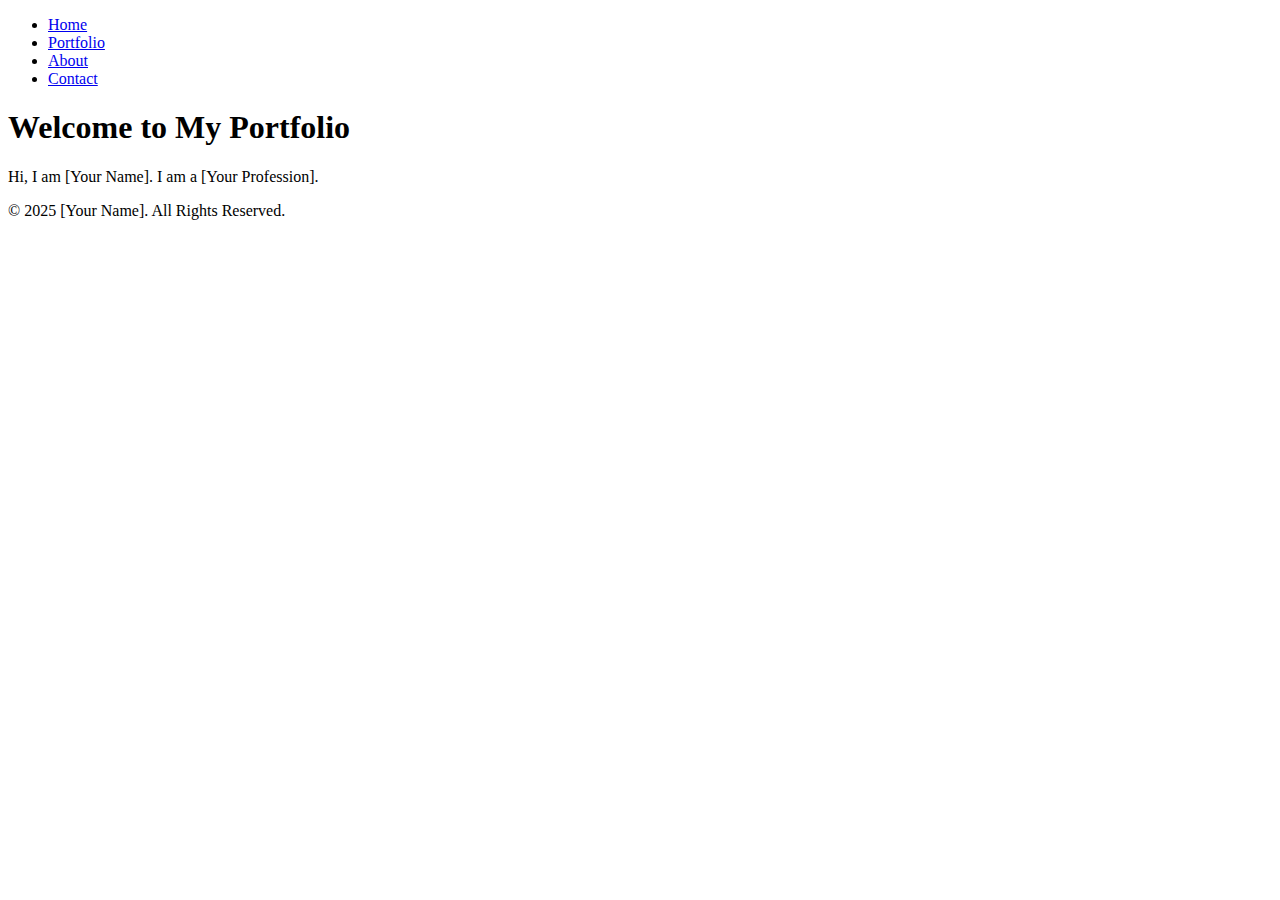
==== Index.html @ 53773495 "Data" ====
<!DOCTYPE html>
<html lang="en">
<head>
    <meta charset="UTF-8">
    <meta name="viewport" content="width=device-width, initial-scale=1.0">
    <meta http-equiv="X-UA-Compatible" content="ie=edge">
    <title>Gauri Dattu Gawade-Portfolio</title>
    <link rel="stylesheet" href="">
</head>
<body>
    <header>
        <nav>
            <ul>
                <li><a href="index.html">Home</a></li>
                <li><a href="portfolio.html">Portfolio</a></li>
                <li><a href="about.html">About</a></li>
                <li><a href="contact.html">Contact</a></li>
            </ul>
        </nav>
    </header>

    <section id="home">
        <h1>Welcome to My Portfolio</h1>
        <p>Hi, I am [Your Name]. I am a [Your Profession].</p>
    </section>

    <footer>
        <p>&copy; 2025 [Your Name]. All Rights Reserved.</p>
    </footer>

    <script src="js/script.js"></script>
</body>
</html>
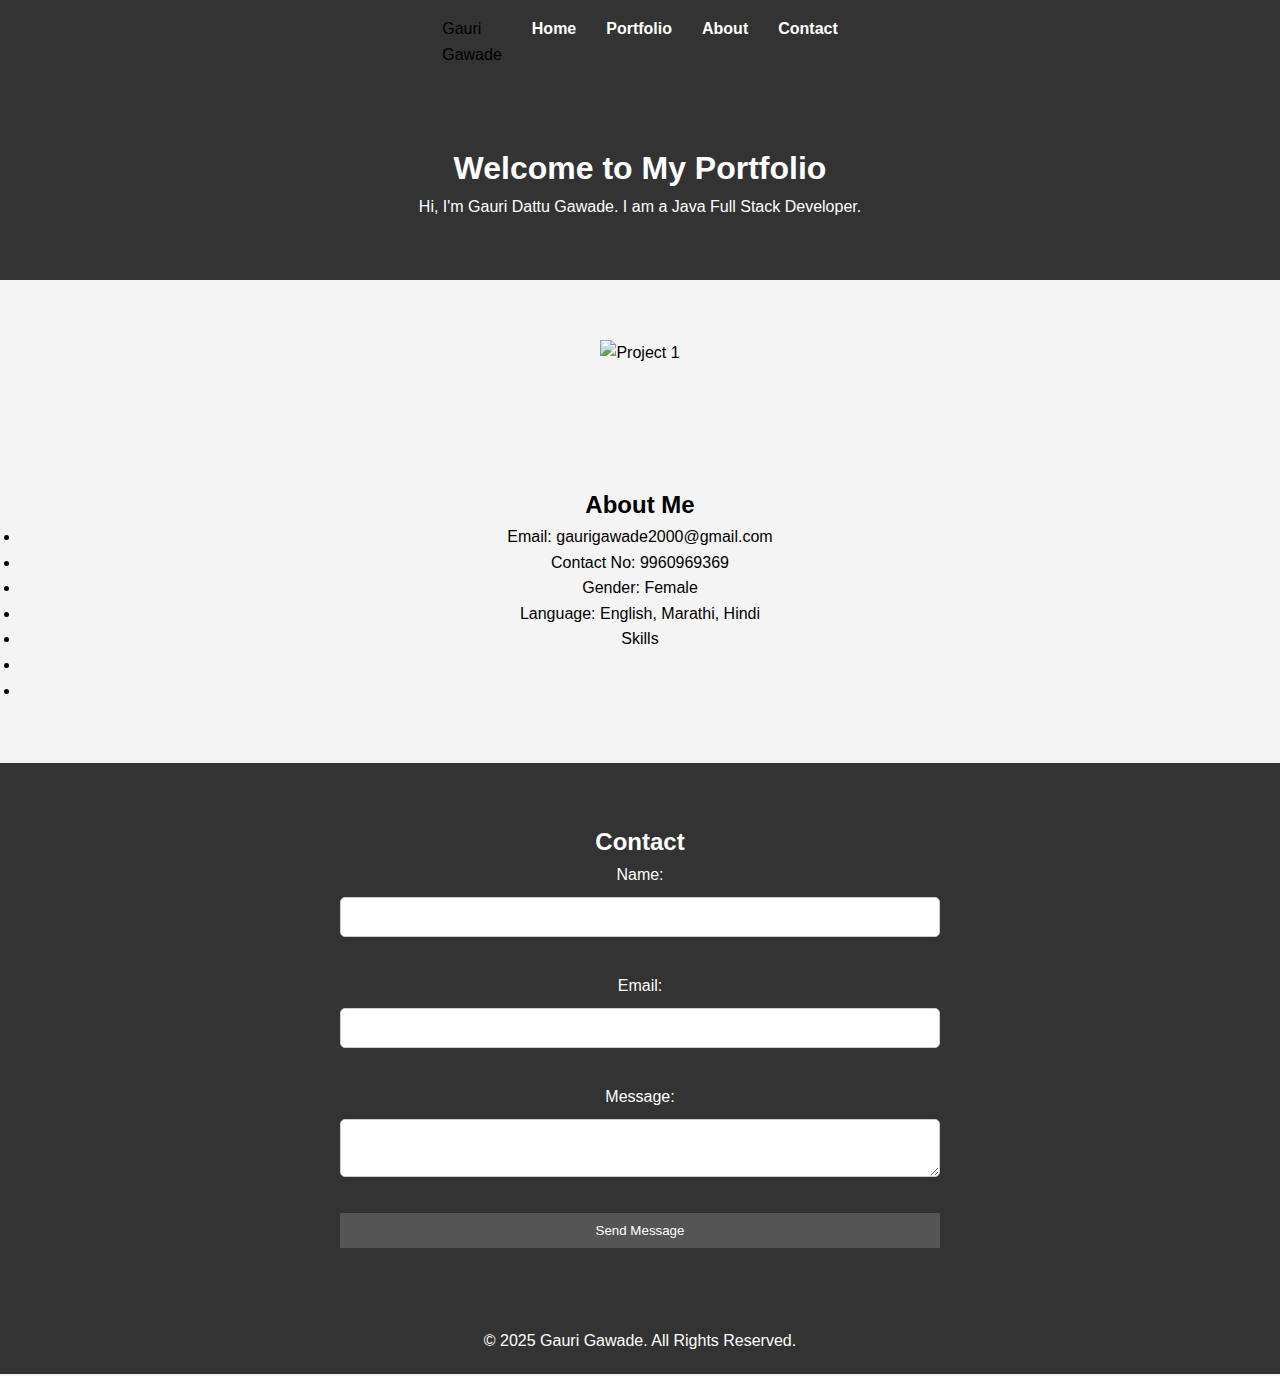
==== commit fb5dbcba: "add feautures" ====
--- a/Index.html
+++ b/Index.html
@@ -4,30 +4,77 @@
     <meta charset="UTF-8">
     <meta name="viewport" content="width=device-width, initial-scale=1.0">
     <meta http-equiv="X-UA-Compatible" content="ie=edge">
-    <title>Gauri Dattu Gawade-Portfolio</title>
-    <link rel="stylesheet" href="">
+    <title>Gauri Dattu Gawade- Portfolio</title>
+    <link rel="icon" type="image/x-icon" href="Assets/Images/gg.svg">
+    <link rel="stylesheet" href="Assets/CSS.css">
 </head>
 <body>
-    <header>
-        <nav>
-            <ul>
-                <li><a href="index.html">Home</a></li>
-                <li><a href="portfolio.html">Portfolio</a></li>
-                <li><a href="about.html">About</a></li>
-                <li><a href="contact.html">Contact</a></li>
-            </ul>
-        </nav>
-    </header>
+    <!-- Navigation -->
+     
+    <nav>
+         
+        <ul>
+            <li>Gauri <br> Gawade</li>
+            <li><a href="#home">Home</a></li>
+            <li><a href="#portfolio">Portfolio</a></li>
+            <li><a href="#about">About</a></li>
+            <li><a href="#contact">Contact</a></li>
+        </ul>
+    </nav>
 
+    <!-- Home Section -->
     <section id="home">
         <h1>Welcome to My Portfolio</h1>
-        <p>Hi, I am [Your Name]. I am a [Your Profession].</p>
+        <p>Hi, I'm Gauri Dattu Gawade. I am a Java Full Stack Developer.</p>
     </section>
 
+    <!-- Portfolio Section -->
+    <section id="portfolio">
+        <div class="portfolio-item">
+            <img src="project1.jpg" alt="Project 1">
+            <div class="overlay">
+                <h3>Interactive Resume</h3>
+                <p>I developed an interactive resume using HTML, CSS, and JavaScript. it is a static web page </p>
+            </div>
+        </div>
+        <!-- More portfolio items -->
+    </section>
+    
+
+    <!-- About Section -->
+    <section id="about">
+        <h2>About Me</h2>
+        <ul>
+            <li>Email: gaurigawade2000@gmail.com </li>
+            <li>Contact No: 9960969369 </li>
+            <li>Gender: Female</li>
+            <li>Language: English, Marathi, Hindi</li>
+            <li>Skills</li>
+            <li></li>
+            <li></li>
+        </ul>
+    </section>
+
+    <!-- Contact Section -->
+    <section id="contact">
+        <h2>Contact</h2>
+        <form>
+            <label for="name">Name:</label>
+            <input type="text" id="name" name="name" required><br>
+            
+            <label for="email">Email:</label>
+            <input type="email" id="email" name="email" required><br>
+            
+            <label for="message">Message:</label>
+            <textarea id="message" name="message" required></textarea><br>
+            
+            <button type="submit">Send Message</button>
+        </form>
+    </section>
+
+    <!-- Footer -->
     <footer>
-        <p>&copy; 2025 [Your Name]. All Rights Reserved.</p>
+        <p>&copy; 2025 Gauri Gawade. All Rights Reserved.</p>
     </footer>
-
-    <script src="js/script.js"></script>
 </body>
 </html>
--- a/Assets/CSS.css
+++ b/Assets/CSS.css
@@ -0,0 +1,128 @@
+/* Basic Reset */
+* {
+    margin: 0;
+    padding: 0;
+    box-sizing: border-box;
+}
+
+/* Body and overall layout */
+body {
+    font-family: Arial, sans-serif;
+    line-height: 1.6;
+    background-color: #f4f4f4;
+}
+
+/* Navigation Styling */
+nav {
+    background-color: #333;
+    padding: 1rem;
+}
+
+nav ul {
+    list-style: none;
+    display: flex;
+    justify-content: center;
+}
+
+nav ul li {
+    margin: 0 15px;
+}
+
+nav ul li a {
+    color: white;
+    text-decoration: none;
+    font-weight: bold;
+}
+
+nav ul li a:hover {
+    color: #c0c0c0;
+}
+
+/* Section Styling */
+section {
+    padding: 60px 20px;
+    text-align: center;
+}
+
+#home {
+    background-color: #333;
+    color: white;
+}
+
+
+#about {
+    background-color: #f4f4f4;
+}
+
+#contact {
+    background-color: #333;
+    color: white;
+}
+
+#contact form {
+    display: flex;
+    flex-direction: column;
+    max-width: 600px;
+    margin: 0 auto;
+}
+
+#contact input, #contact textarea {
+    margin: 10px 0;
+    padding: 10px;
+    font-size: 16px;
+    border: 1px solid #ccc;
+    border-radius: 5px;
+}
+
+#contact button {
+    background-color: #555;
+    color: white;
+    padding: 10px 20px;
+    border: none;
+    cursor: pointer;
+}
+
+#contact button:hover {
+    background-color: #666;
+}
+
+/* Footer */
+footer {
+    background-color: #333;
+    color: white;
+    text-align: center;
+    padding: 20px;
+}
+.portfolio-item {
+    position: relative;
+    overflow: hidden;
+}
+
+.portfolio-item img {
+    width: 100%;
+    height: auto;
+    transition: transform 0.3s ease;
+}
+
+.portfolio-item:hover img {
+    transform: scale(1.1); /* Zoom effect */
+}
+
+.overlay {
+    position: absolute;
+    top: 0;
+    left: 0;
+    right: 0;
+    bottom: 0;
+    background-color: rgba(0, 0, 0, 0.7);
+    color: white;
+    opacity: 0;
+    display: flex;
+    justify-content: center;
+    align-items: center;
+    transition: opacity 0.3s ease;
+}
+
+.portfolio-item:hover .overlay {
+    opacity: 1;
+}
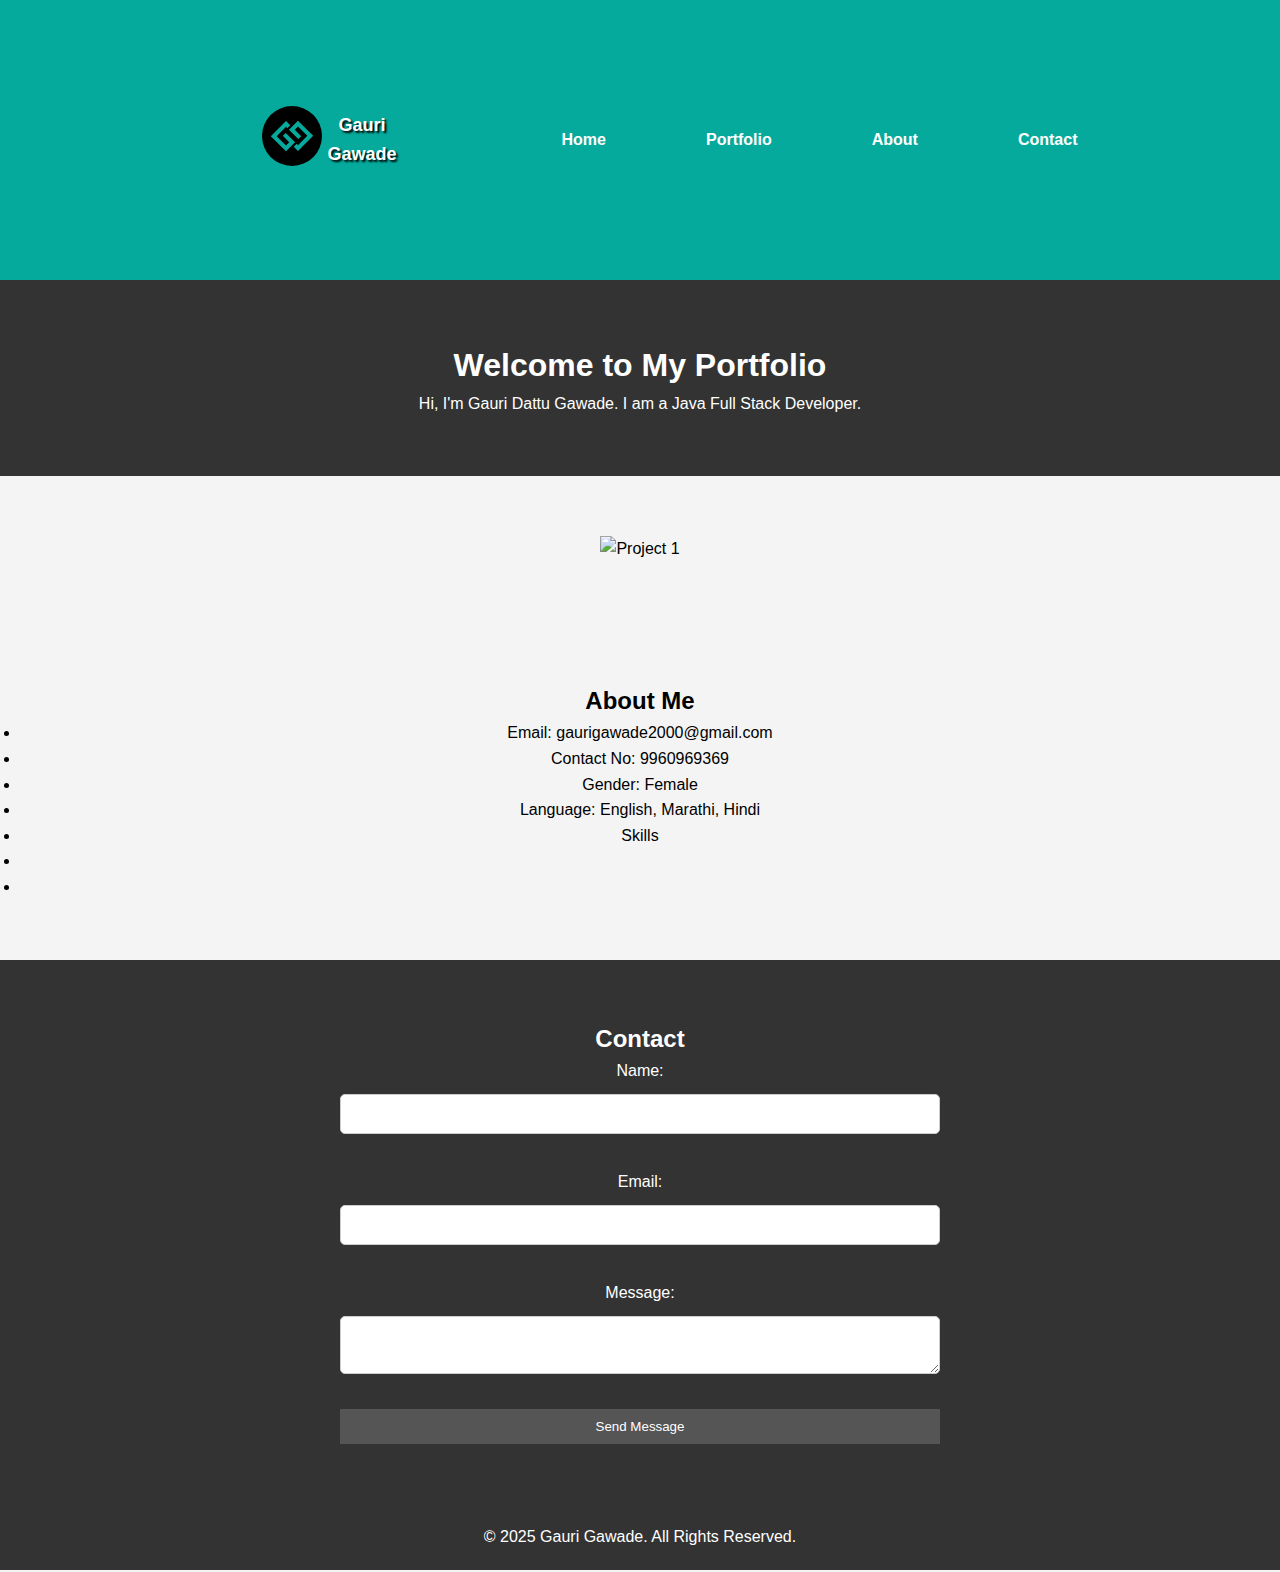
==== commit 1416a102: "add nav bar" ====
--- a/Index.html
+++ b/Index.html
@@ -14,7 +14,7 @@
     <nav>
          
         <ul>
-            <li>Gauri <br> Gawade</li>
+            <li><div class="logo"><a href="#" class="add_icon"><div><Img src="Assets/Images/gg.svg"/></a></div><p class="add_text">Gauri<br>Gawade</p</div></li>
             <li><a href="#home">Home</a></li>
             <li><a href="#portfolio">Portfolio</a></li>
             <li><a href="#about">About</a></li>
--- a/Assets/CSS.css
+++ b/Assets/CSS.css
@@ -14,8 +14,8 @@
 
 /* Navigation Styling */
 nav {
-    background-color: #333;
-    padding: 1rem;
+    background-color: #05aa9c;
+    padding: 6rem;
 }
 
 nav ul {
@@ -25,7 +25,8 @@
 }
 
 nav ul li {
-    margin: 0 15px;
+    margin: auto 50px;
+    display: flex;
 }
 
 nav ul li a {
@@ -33,11 +34,37 @@
     text-decoration: none;
     font-weight: bold;
 }
+.logo{
+  padding: 10px;
+  color: white;
+    font-weight: bolder;
+    margin:auto 50px;
+    text-align: center;
+    display: flex;
+}
+.add_icon img{
+   object-fit: cover;
+   width: 60px;
+   display: block;
+  }
+.add_text{
+    display: block;
+    padding:5px;
+    text-shadow: 2px 2px 2px black;
+    font-weight:bolder;
+    font-size: large;
+} 
 
 nav ul li a:hover {
     color: #c0c0c0;
+    border: 2px solid white;
+    padding: 3px;
 }
 
+.logo:hover{
+    box-shadow: 0 10px 20px rgba(0, 0, 0, 0.3);
+    border-radius: 0.5rem;
+}
 /* Section Styling */
 section {
     padding: 60px 20px;
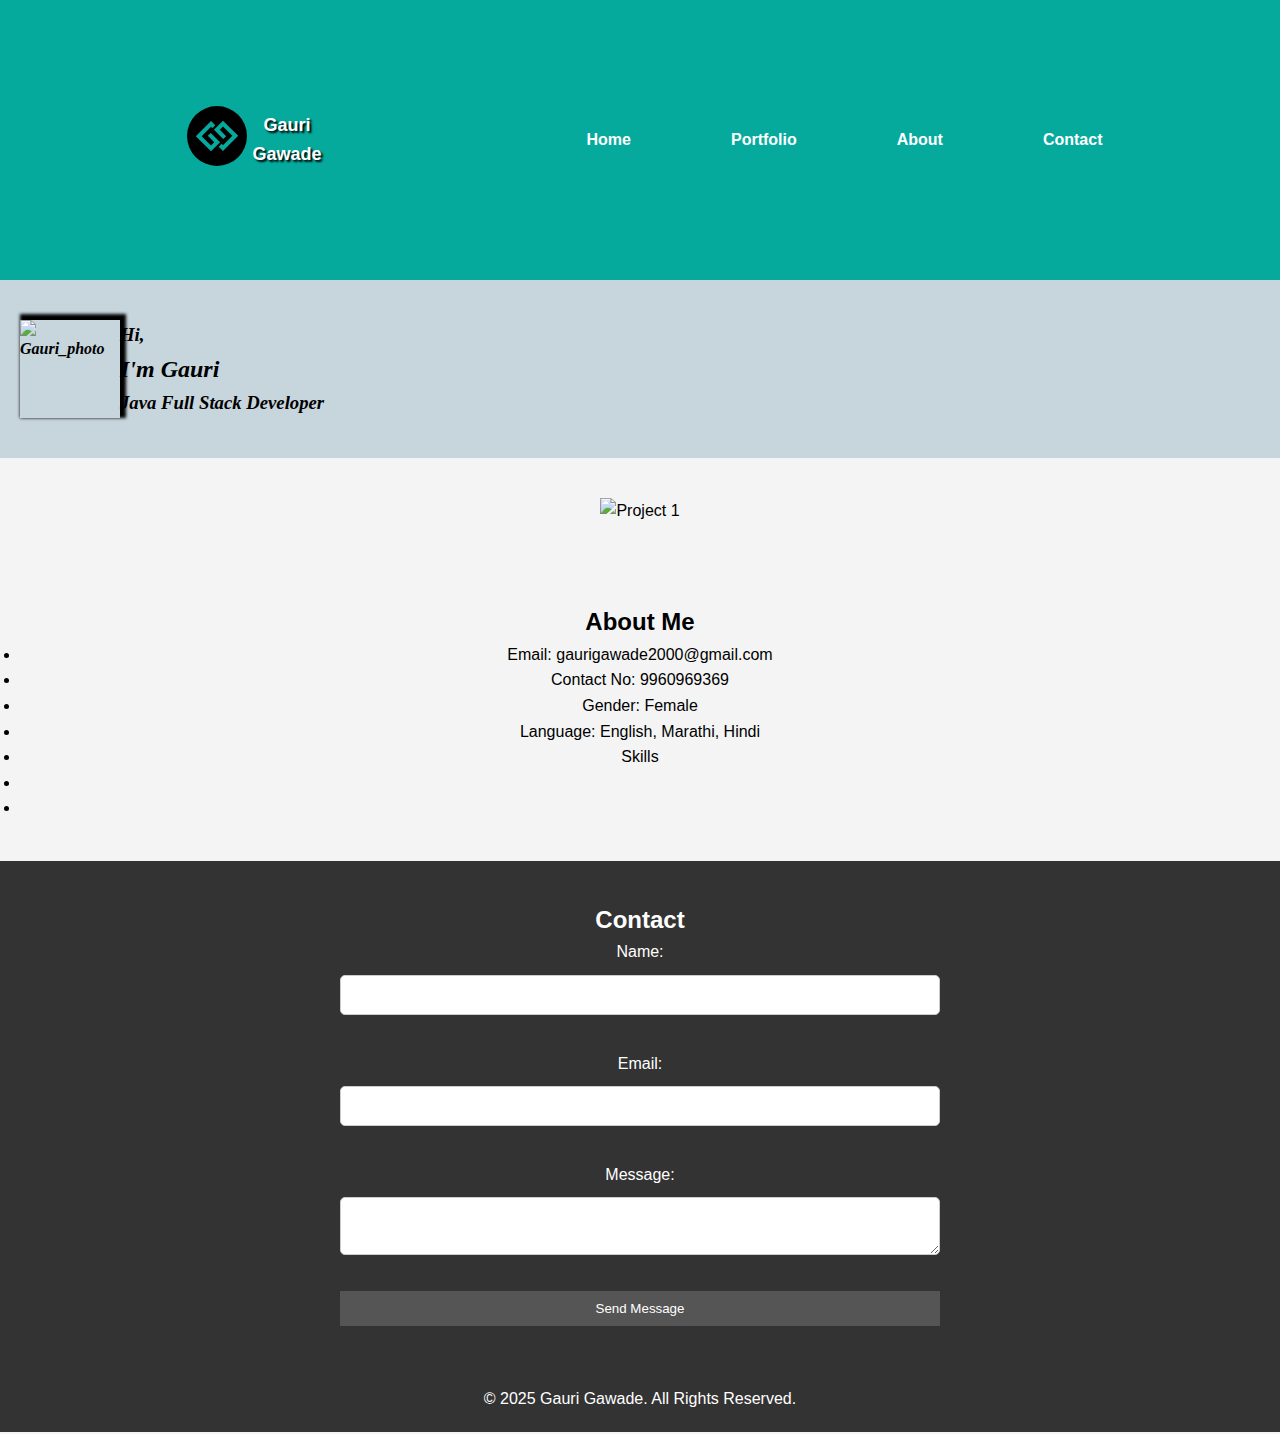
==== commit be0c0ef0: "adding Home" ====
--- a/Index.html
+++ b/Index.html
@@ -5,8 +5,9 @@
     <meta name="viewport" content="width=device-width, initial-scale=1.0">
     <meta http-equiv="X-UA-Compatible" content="ie=edge">
     <title>Gauri Dattu Gawade- Portfolio</title>
-    <link rel="icon" type="image/x-icon" href="Assets/Images/gg.svg">
+    <link rel="icon" type="image/x-icon" href="Assets/Images/gg_logo.svg">
     <link rel="stylesheet" href="Assets/CSS.css">
+    <script></script>
 </head>
 <body>
     <!-- Navigation -->
@@ -14,7 +15,7 @@
     <nav>
          
         <ul>
-            <li><div class="logo"><a href="#" class="add_icon"><div><Img src="Assets/Images/gg.svg"/></a></div><p class="add_text">Gauri<br>Gawade</p</div></li>
+            <li><div class="logo"><a href="#" class="add_icon"><div><Img src="Assets/Images/gg_logo.svg"/></a></div><p class="add_text">Gauri<br>Gawade</p</div></li>
             <li><a href="#home">Home</a></li>
             <li><a href="#portfolio">Portfolio</a></li>
             <li><a href="#about">About</a></li>
@@ -24,8 +25,14 @@
 
     <!-- Home Section -->
     <section id="home">
-        <h1>Welcome to My Portfolio</h1>
-        <p>Hi, I'm Gauri Dattu Gawade. I am a Java Full Stack Developer.</p>
+        <div class="home_img">
+            <img src="Assets/Images/profile.jpg" alt="Gauri_photo" oncontextmenu="disableRightClick(event)"/>
+        </div>
+        <div class="home_Details">
+            <h3>Hi,</h3>
+            <h2>I'm Gauri</h2>
+            <h3> Java Full Stack Developer</h3>
+        </div>
     </section>
 
     <!-- Portfolio Section -->
--- a/Assets/CSS.css
+++ b/Assets/CSS.css
@@ -38,9 +38,10 @@
   padding: 10px;
   color: white;
     font-weight: bolder;
-    margin:auto 50px;
+    
     text-align: center;
     display: flex;
+    margin-right:150px;
 }
 .add_icon img{
    object-fit: cover;
@@ -56,26 +57,55 @@
 } 
 
 nav ul li a:hover {
-    color: #c0c0c0;
-    border: 2px solid white;
-    padding: 3px;
+    color: #0a0404;
+    box-shadow: 0 10px 20px rgba(0, 0, 0, 0.3);
+    border-radius: 0.5rem;
+    padding:10px;
 }
 
 .logo:hover{
     box-shadow: 0 10px 20px rgba(0, 0, 0, 0.3);
     border-radius: 0.5rem;
 }
+/* mobile navigation Bar*/
+@media (max-width: 768px){
+
+    nav ul{
+        position: absolute;
+        top: 0px;
+        margin: auto;
+        width: 100%;
+        flex-direction: column;
+        gap: 0;
+        justify-content: center;
+    }
+    nav ul li{
+        width: 100%;
+        text-align: center;
+    }
+}
 /* Section Styling */
 section {
-    padding: 60px 20px;
+    padding: 40px 20px;
     text-align: center;
 }
 
 #home {
-    background-color: #333;
-    color: white;
+    background-color: #c7d5dd;
+    color:black;
+    font-family:'Gill Sans', 'Gill Sans MT', Calibri, 'Trebuchet MS', 'sans-serif';
+    font-weight: bolder;
+    font-style: italic;
+    text-align: left;
+    display: flex;
 }
-
+.home_img{
+  width: 100px;
+    object-fit:cover;
+    padding:0%;
+    box-shadow: 3px -3px 3px 3px black;
+    user-select: none;
+}
 
 #about {
     background-color: #f4f4f4;
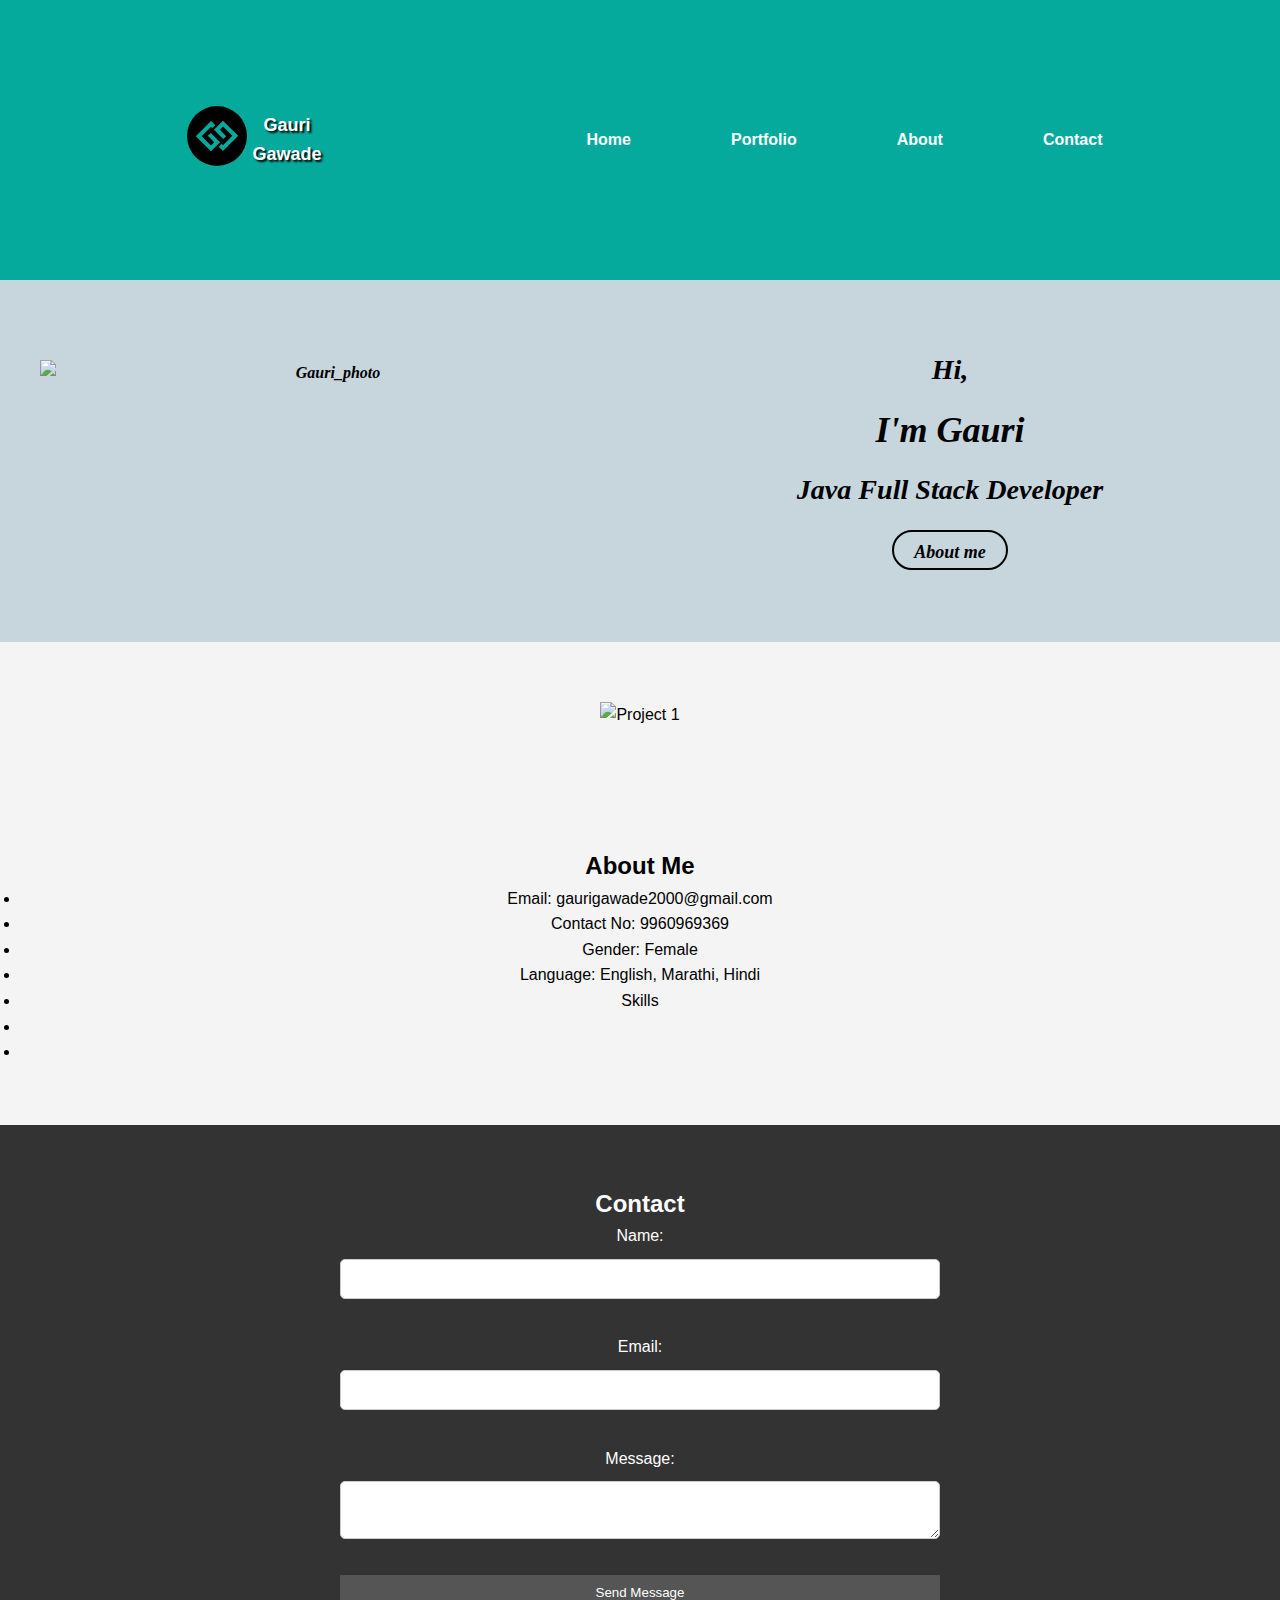
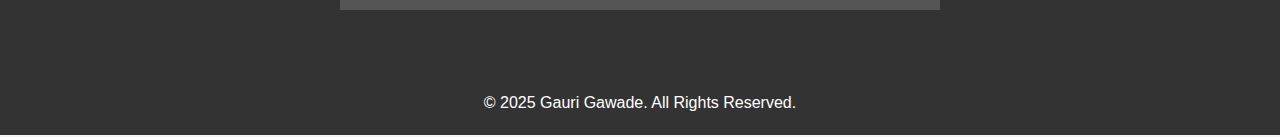
==== commit d6244e2d: "adding details in home" ====
--- a/Index.html
+++ b/Index.html
@@ -7,7 +7,7 @@
     <title>Gauri Dattu Gawade- Portfolio</title>
     <link rel="icon" type="image/x-icon" href="Assets/Images/gg_logo.svg">
     <link rel="stylesheet" href="Assets/CSS.css">
-    <script></script>
+    <script src="Assets/JS.js"></script>
 </head>
 <body>
     <!-- Navigation -->
@@ -25,14 +25,13 @@
 
     <!-- Home Section -->
     <section id="home">
-        <div class="home_img">
             <img src="Assets/Images/profile.jpg" alt="Gauri_photo" oncontextmenu="disableRightClick(event)"/>
-        </div>
-        <div class="home_Details">
+          <div>  
             <h3>Hi,</h3>
             <h2>I'm Gauri</h2>
             <h3> Java Full Stack Developer</h3>
-        </div>
+            <span class="button"><a href="Assets/Html_logic/about.html">About me </a></span>
+           </div>
     </section>
 
     <!-- Portfolio Section -->
--- a/Assets/CSS.css
+++ b/Assets/CSS.css
@@ -86,7 +86,7 @@
 }
 /* Section Styling */
 section {
-    padding: 40px 20px;
+    padding: 60px 20px;
     text-align: center;
 }
 
@@ -96,18 +96,38 @@
     font-family:'Gill Sans', 'Gill Sans MT', Calibri, 'Trebuchet MS', 'sans-serif';
     font-weight: bolder;
     font-style: italic;
-    text-align: left;
-    display: flex;
-}
-.home_img{
-  width: 100px;
-    object-fit:cover;
-    padding:0%;
-    box-shadow: 3px -3px 3px 3px black;
-    user-select: none;
-}
-
+    text-align: center;
+    display: flex;
+}
+#home img{
+    flex:50%;
+    max-height:400px;
+    min-height:150px;
+    object-fit:contain;
+    padding: 20px;
+}
+#home div{
+    font-family:'Gill Sans', 'Gill Sans MT', Calibri, 'Trebuchet MS', 'sans-serif';
+    font-weight:bolder;
+    font-style: italic;
+    text-align: center;
+    line-height: 60px;
+    font-size: x-large;
+    flex:50%;
+}
+.button{
+    border: 2px solid black;
+    border-radius: 20px;
+    padding: 5px 20px;
+}
+.button a{
+    text-decoration: none;
+    color: black;
+    font-size: large;
+    font-style: none;
+}
 #about {
+   
     background-color: #f4f4f4;
 }
 
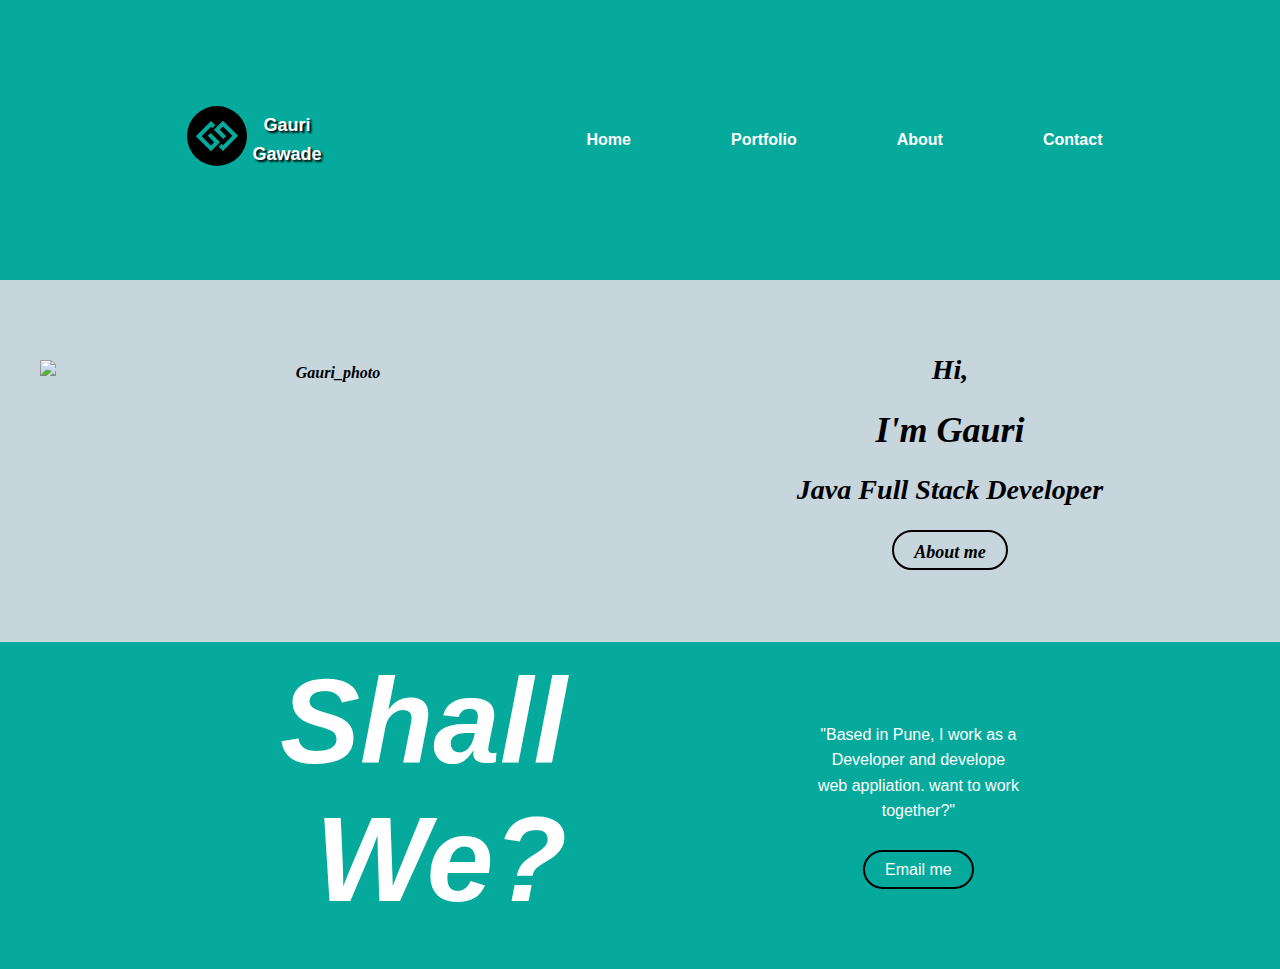
==== commit d689f292: "add footer" ====
--- a/Index.html
+++ b/Index.html
@@ -11,7 +11,7 @@
 </head>
 <body>
     <!-- Navigation -->
-     
+     <header>
     <nav>
          
         <ul>
@@ -22,7 +22,8 @@
             <li><a href="#contact">Contact</a></li>
         </ul>
     </nav>
-
+</header>
+<main>
     <!-- Home Section -->
     <section id="home">
             <img src="Assets/Images/profile.jpg" alt="Gauri_photo" oncontextmenu="disableRightClick(event)"/>
@@ -30,11 +31,11 @@
             <h3>Hi,</h3>
             <h2>I'm Gauri</h2>
             <h3> Java Full Stack Developer</h3>
-            <span class="button"><a href="Assets/Html_logic/about.html">About me </a></span>
+            <span class="button"><a href="UI/about.html">About me </a></span>
            </div>
     </section>
 
-    <!-- Portfolio Section -->
+ <!-- Portfolio Section 
     <section id="portfolio">
         <div class="portfolio-item">
             <img src="project1.jpg" alt="Project 1">
@@ -42,12 +43,12 @@
                 <h3>Interactive Resume</h3>
                 <p>I developed an interactive resume using HTML, CSS, and JavaScript. it is a static web page </p>
             </div>
-        </div>
+        </div>-->
         <!-- More portfolio items -->
     </section>
     
 
-    <!-- About Section -->
+    <!-- About Section 
     <section id="about">
         <h2>About Me</h2>
         <ul>
@@ -59,9 +60,9 @@
             <li></li>
             <li></li>
         </ul>
-    </section>
+    </section>-->
 
-    <!-- Contact Section -->
+    <!-- Contact Section 
     <section id="contact">
         <h2>Contact</h2>
         <form>
@@ -77,10 +78,27 @@
             <button type="submit">Send Message</button>
         </form>
     </section>
-
+</main> -->
     <!-- Footer -->
     <footer>
-        <p>&copy; 2025 Gauri Gawade. All Rights Reserved.</p>
+       <div class="footer_main">
+         <div class="shall_we">
+            <h2>
+                Shall
+                <br> We?
+             </h2>
+         </div>
+         <div class="footer_contact">
+            <p>
+                "Based in Pune, I work as a Developer and develope web appliation. want to work together?"
+            <br>
+            </p>
+            <br>
+            <div class="footer_email">
+                <a href="maito:gaurigawade2000@gmail.com" >Email me </a>
+             </div>
+         </div>
+       </div>
     </footer>
 </body>
 </html>
--- a/Assets/CSS.css
+++ b/Assets/CSS.css
@@ -4,17 +4,21 @@
     padding: 0;
     box-sizing: border-box;
 }
-
+:root{
+    --main-color:#05aa9c;
+    --secondary-color:#c7d5dd;
+    --button-color:blue;
+    
+}
 /* Body and overall layout */
 body {
     font-family: Arial, sans-serif;
     line-height: 1.6;
-    background-color: #f4f4f4;
 }
 
 /* Navigation Styling */
 nav {
-    background-color: #05aa9c;
+    background-color:var(--main-color);
     padding: 6rem;
 }
 
@@ -91,7 +95,7 @@
 }
 
 #home {
-    background-color: #c7d5dd;
+    background-color: var(--secondary-color);
     color:black;
     font-family:'Gill Sans', 'Gill Sans MT', Calibri, 'Trebuchet MS', 'sans-serif';
     font-weight: bolder;
@@ -203,3 +207,37 @@
 .portfolio-item:hover .overlay {
     opacity: 1;
 }
+footer{
+    margin: 0;
+    padding: 0;
+    box-sizing: border-box;
+}
+.footer_main{
+    background-color:var(--main-color) ;
+    padding:10px;
+    display: flex;
+}
+.shall_we{
+    text-align: center;
+    font-size:5rem;
+    line-height: normal;
+    font-style: italic;
+    height: auto;
+    flex: 50%;
+    text-align: right;
+}
+.footer_contact{
+    margin: 50px 50px;
+    flex: 50%;
+    padding:20px 200px;
+}
+.footer_email a{
+    text-decoration: none;
+    color:white;
+}
+.footer_email{
+    display: inline-block;
+    border: 2px solid black;
+    border-radius: 20px;
+    padding:5px 20px;
+}
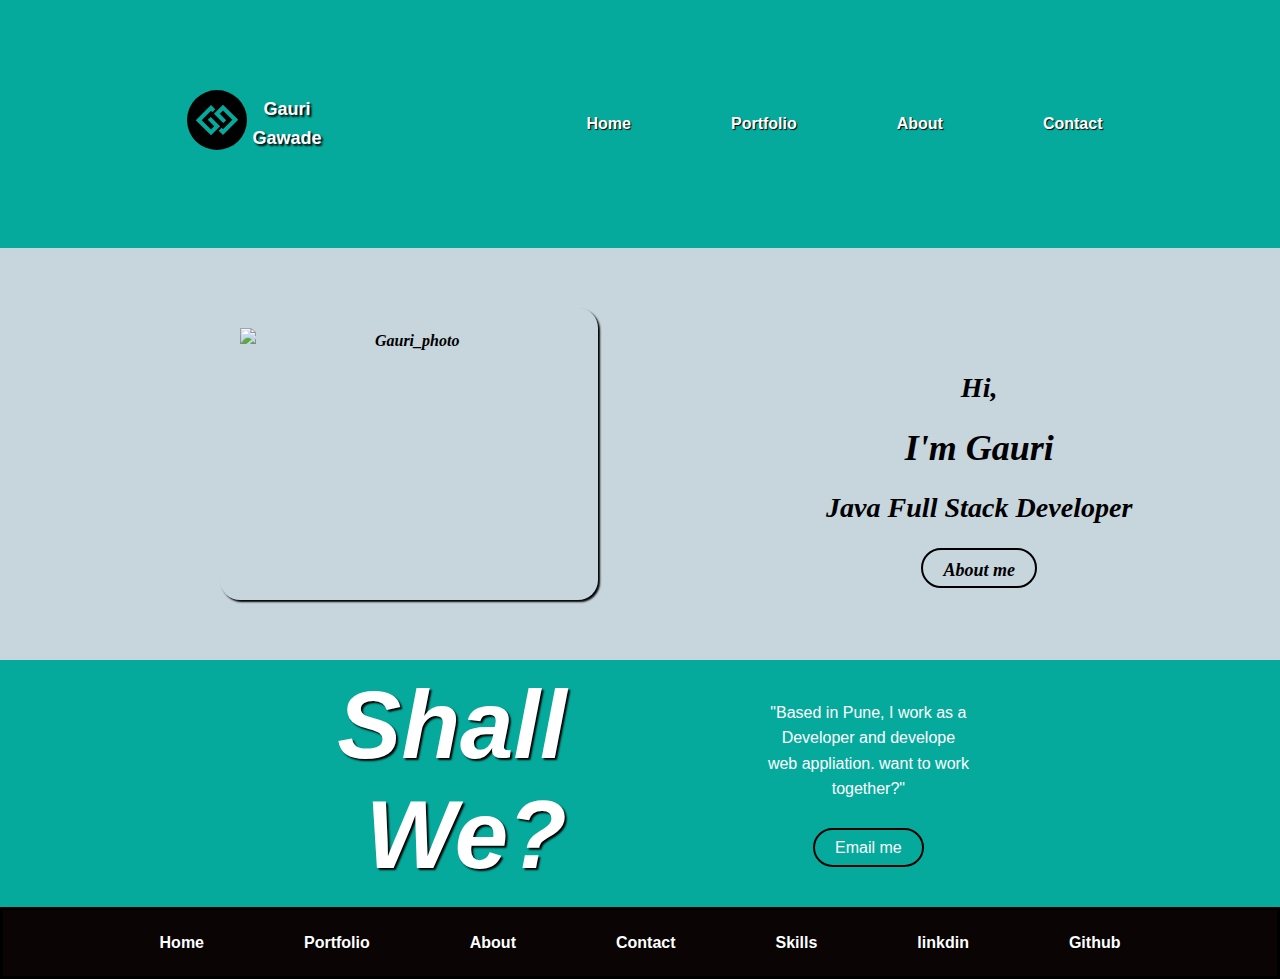
==== commit 216ba503: "Footer nav" ====
--- a/Index.html
+++ b/Index.html
@@ -12,8 +12,7 @@
 <body>
     <!-- Navigation -->
      <header>
-    <nav>
-         
+    <nav> 
         <ul>
             <li><div class="logo"><a href="#" class="add_icon"><div><Img src="Assets/Images/gg_logo.svg"/></a></div><p class="add_text">Gauri<br>Gawade</p</div></li>
             <li><a href="#home">Home</a></li>
@@ -43,10 +42,10 @@
                 <h3>Interactive Resume</h3>
                 <p>I developed an interactive resume using HTML, CSS, and JavaScript. it is a static web page </p>
             </div>
-        </div>-->
-        <!-- More portfolio items -->
-    </section>
-    
+        </div>
+        More portfolio items 
+    </section> -->
+
 
     <!-- About Section 
     <section id="about">
@@ -100,5 +99,19 @@
          </div>
        </div>
     </footer>
+    <div class="footer_nav">
+        <nav>
+            <ul>
+                 <li><a href="#home">Home</a></li>
+                <li><a href="#portfolio">Portfolio</a></li>
+                <li><a href="#about">About</a></li>
+                <li><a href="#contact">Contact</a></li>
+                <li><a href="#home">Skills</a></li>
+                <li><a href="#about">linkdin</a></li>
+                <li><a href="https://github.com/gaurigawade2000">Github</a></li>
+
+            </ul>
+        </nav>
+     </div>
 </body>
 </html>
--- a/Assets/CSS.css
+++ b/Assets/CSS.css
@@ -19,7 +19,7 @@
 /* Navigation Styling */
 nav {
     background-color:var(--main-color);
-    padding: 6rem;
+    padding: 5rem;
 }
 
 nav ul {
@@ -36,7 +36,8 @@
 nav ul li a {
     color: white;
     text-decoration: none;
-    font-weight: bold;
+    font-weight: bolder;
+    text-shadow: 1px 1px 1px black;
 }
 .logo{
   padding: 10px;
@@ -107,8 +108,11 @@
     flex:50%;
     max-height:400px;
     min-height:150px;
-    object-fit:contain;
+    object-fit:fill;
     padding: 20px;
+    box-shadow: 2px 2px 2px black;
+    margin:0px 200px;
+    border-radius:20px;
 }
 #home div{
     font-family:'Gill Sans', 'Gill Sans MT', Calibri, 'Trebuchet MS', 'sans-serif';
@@ -118,6 +122,8 @@
     line-height: 60px;
     font-size: x-large;
     flex:50%;
+    margin-right:100px;
+    margin-top: 50px;
 }
 .button{
     border: 2px solid black;
@@ -219,17 +225,20 @@
 }
 .shall_we{
     text-align: center;
-    font-size:5rem;
+    font-size:4rem;
     line-height: normal;
     font-style: italic;
     height: auto;
     flex: 50%;
     text-align: right;
+    text-shadow: 2px 2px 2px black;
 }
 .footer_contact{
-    margin: 50px 50px;
+    margin: 10px 50px;
     flex: 50%;
     padding:20px 200px;
+    margin-right: 100px;
+    margin-left: 0%;
 }
 .footer_email a{
     text-decoration: none;
@@ -241,3 +250,18 @@
     border-radius: 20px;
     padding:5px 20px;
 }
+.footer_nav nav{
+ background-color: #0a0404;
+    border: 3px solid black;
+    padding: 0;
+    margin: 0;
+}
+.footer_nav nav ul{
+    margin: 20px 10px;
+}
+.footer_nav nav ul li a:hover{
+    color: white;
+    border-bottom: 2px solid white;
+    border-radius: 0;
+    padding:0;
+}
